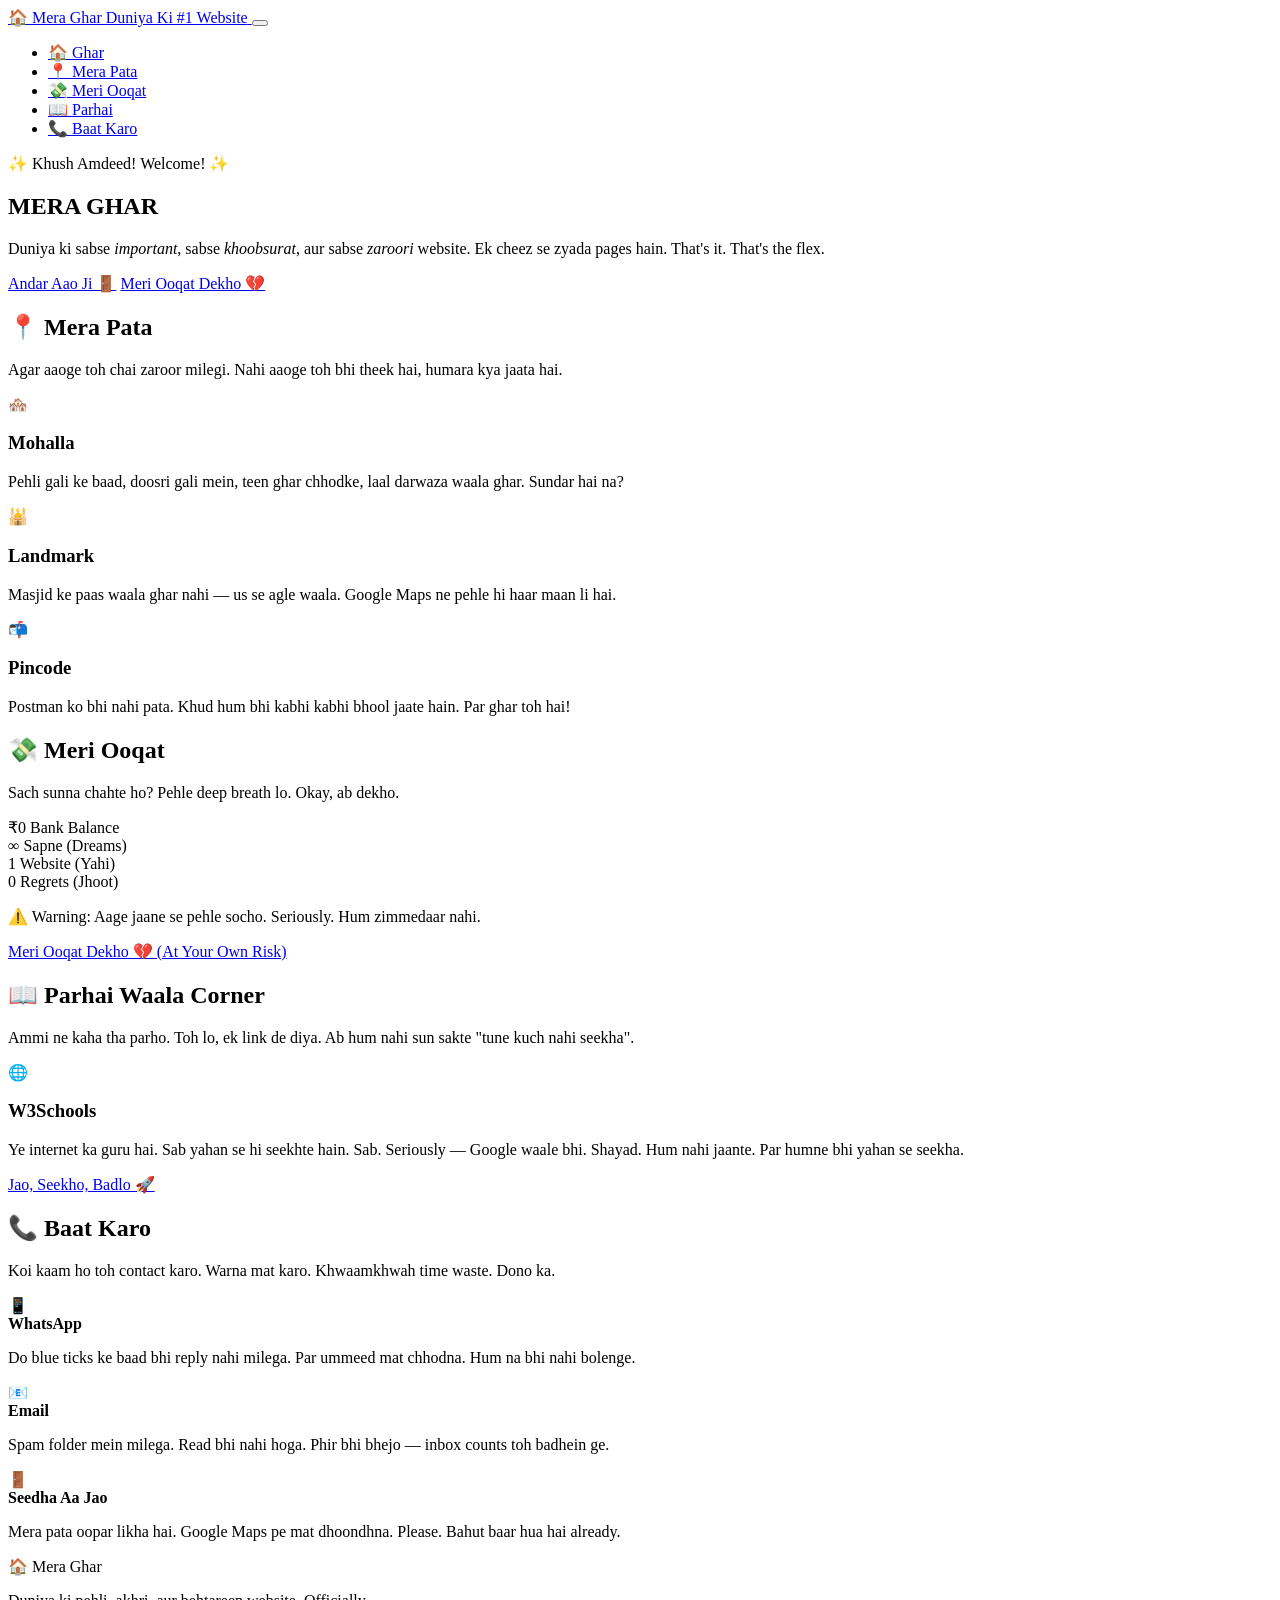
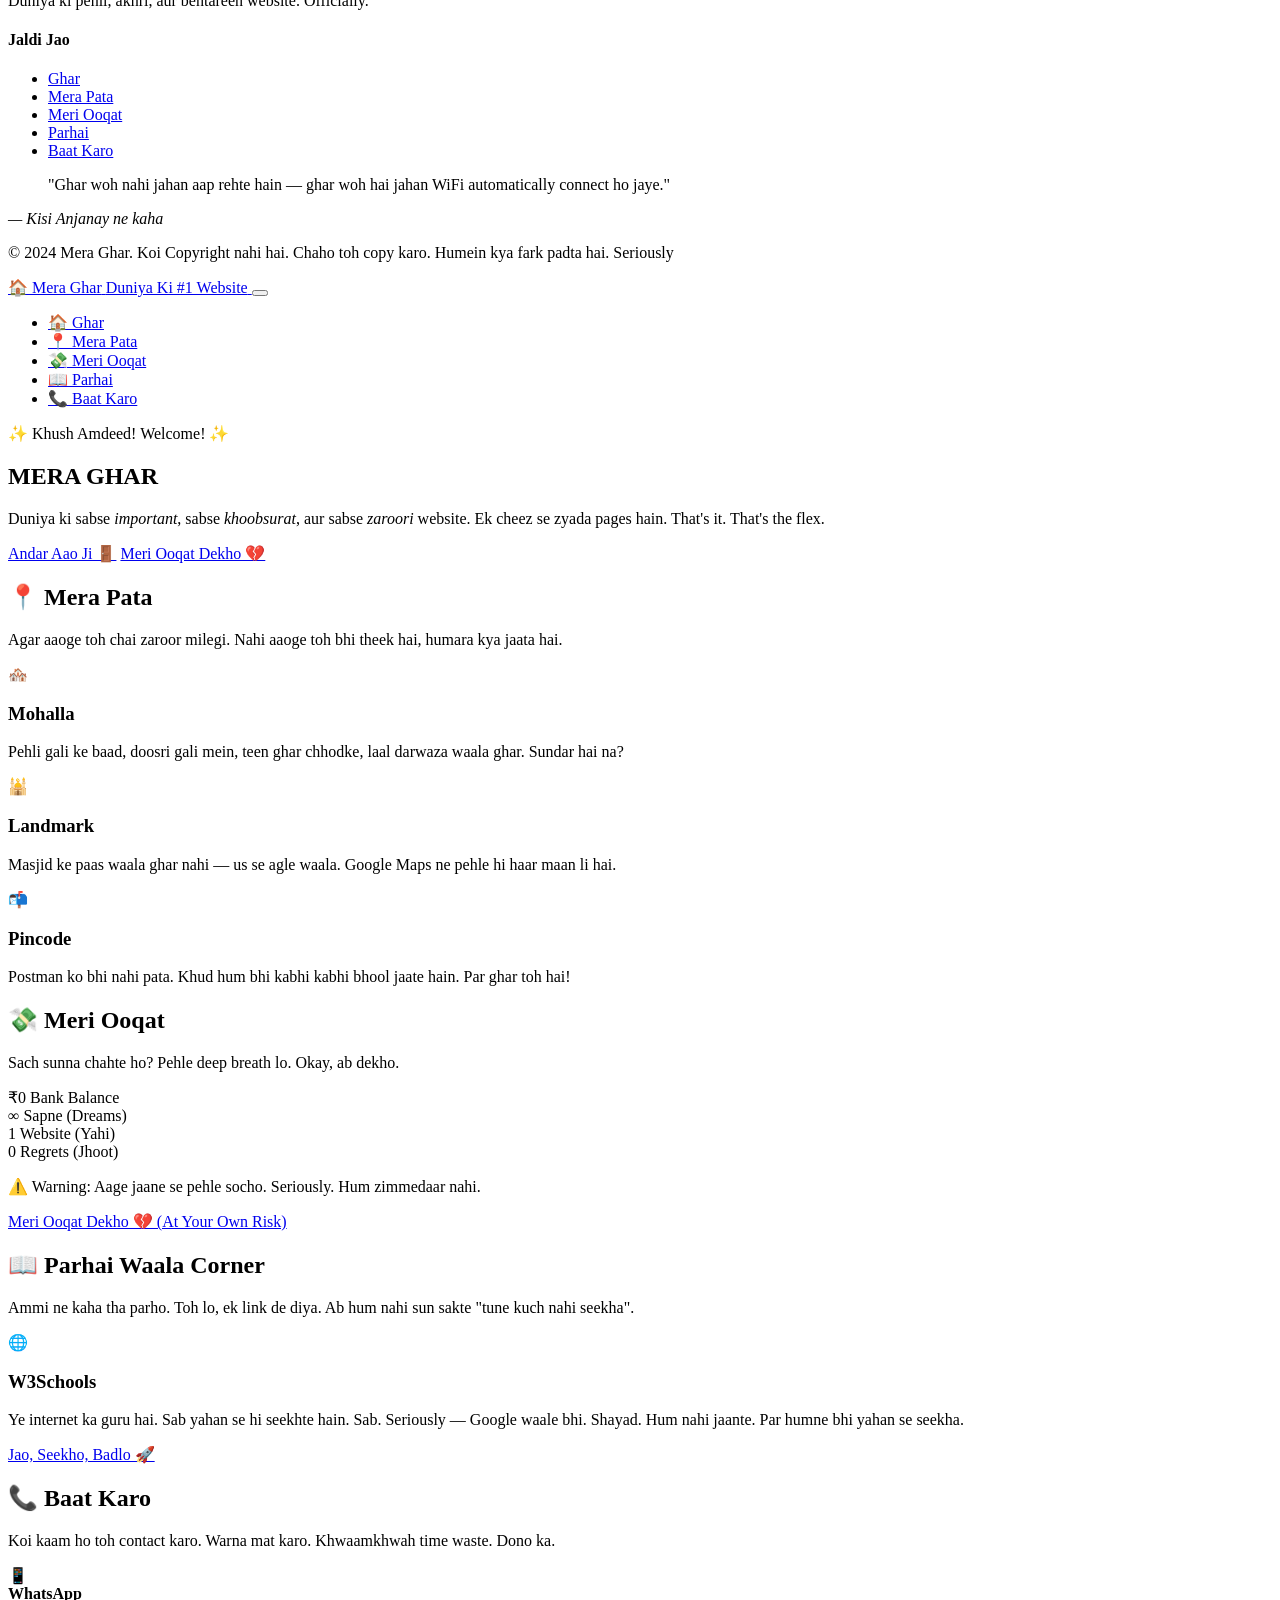
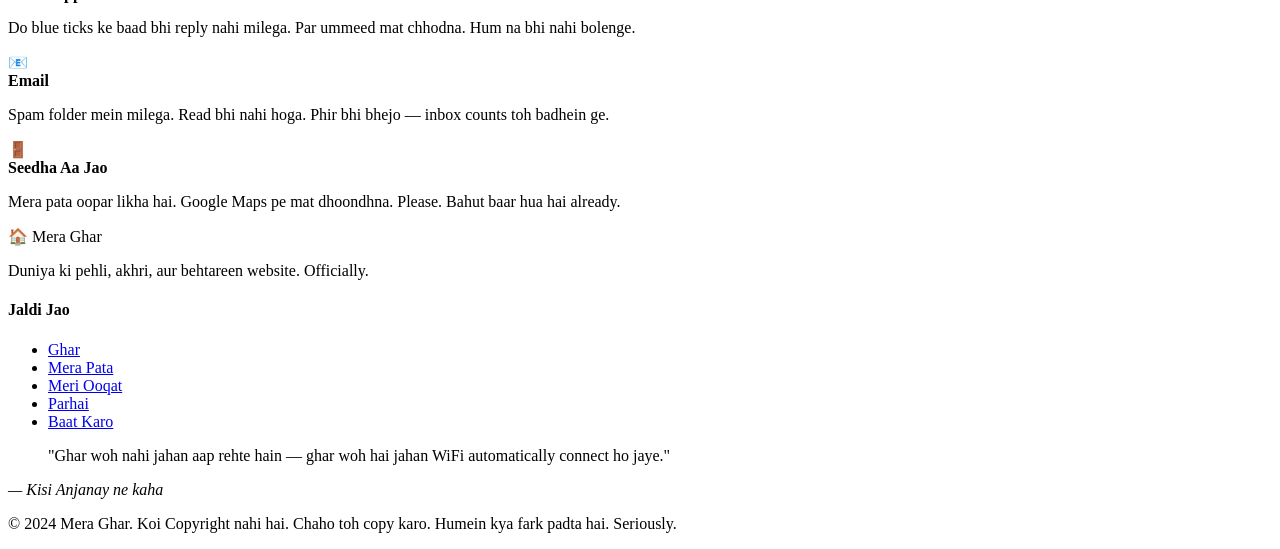
==== index.html @ f9c7893e "all files again" ====
<!DOCTYPE html>
<html lang="en">
<head>
    <meta charset="UTF-8">
    <meta name="viewport" content="width=device-width, initial-scale=1.0">
    <meta name="description" content="Duniya ki sabse important, sabse khoobsurat, aur sabse zaroori website. Bilkul FREE mein.">
    <title>Mera Ghar — Duniya Ki #1 Website</title>

    <link rel="preconnect" href="https://fonts.googleapis.com">
    <link rel="preconnect" href="https://fonts.gstatic.com" crossorigin>
    <link href="https://fonts.googleapis.com/css2?family=Playfair+Display:wght@400;700;900&family=Poppins:wght@300;400;600;700&display=swap" rel="stylesheet">

    <link rel="stylesheet" href="css/variables.css">
    <link rel="stylesheet" href="css/base.css">
    <link rel="stylesheet" href="css/header.css">
    <link rel="stylesheet" href="css/hero.css">
    <link rel="stylesheet" href="css/sections.css">
    <link rel="stylesheet" href="css/animations.css">
</head>
<body>

    <!-- ===== SITE HEADER ===== -->
    <header class="site-header" id="site-header">
        <div class="header-stripe"></div>

        <nav class="navbar" role="navigation" aria-label="Main navigation">
            <a href="#home" class="nav-brand" aria-label="Mera Ghar — Home">
                <span class="brand-text">🏠 Mera Ghar</span>
                <span class="brand-tagline">Duniya Ki #1 Website</span>
            </a>

            <button class="nav-toggle" id="nav-toggle" aria-controls="nav-menu" aria-expanded="false" aria-label="Toggle navigation">
                <span></span>
                <span></span>
                <span></span>
            </button>

            <ul class="nav-menu" id="nav-menu" role="list">
                <li class="nav-item active"><a href="#home"    class="nav-link">🏠 Ghar</a></li>
                <li class="nav-item">         <a href="#pata"   class="nav-link">📍 Mera Pata</a></li>
                <li class="nav-item">         <a href="#ooqat"  class="nav-link">💸 Meri Ooqat</a></li>
                <li class="nav-item">         <a href="#taleem" class="nav-link">📖 Parhai</a></li>
                <li class="nav-item">         <a href="#rabta"  class="nav-link">📞 Baat Karo</a></li>
            </ul>
        </nav>

        <div class="header-stripe header-stripe--bottom"></div>
    </header>

    <!-- ===== MAIN CONTENT ===== -->
    <main>

        <!-- Hero -->
        <section class="hero" id="home" aria-label="Welcome section">
            <div class="hero-bg-shapes" aria-hidden="true">
                <div class="shape shape-1"></div>
                <div class="shape shape-2"></div>
                <div class="shape shape-3"></div>
            </div>

            <div class="hero-content">
                <p class="hero-eyebrow">✨ Khush Amdeed! Welcome! ✨</p>

                <h1 class="hero-title">
                    <span class="title-word">MERA</span>
                    <span class="title-word title-word--accent">GHAR</span>
                </h1>

                <p class="hero-subtitle">
                    Duniya ki sabse <em>important</em>, sabse <em>khoobsurat</em>, aur sabse
                    <em>zaroori</em> website. Ek cheez se zyada pages hain. That's it. That's the flex.
                </p>

                <div class="hero-cta">
                    <a href="#pata" class="btn btn-primary">Andar Aao Ji 🚪</a>
                    <a href="#ooqat" class="btn btn-ghost">Meri Ooqat Dekho 💔</a>
                </div>
            </div>
        </section>

        <!-- Mera Pata -->
        <section class="section" id="pata">
            <div class="container">
                <header class="section-header">
                    <h2 class="section-title">📍 Mera Pata</h2>
                    <p class="section-subtitle">
                        Agar aaoge toh chai zaroor milegi. Nahi aaoge toh bhi theek hai, humara kya jaata hai.
                    </p>
                </header>

                <div class="cards-grid">
                    <article class="card">
                        <div class="card-icon" aria-hidden="true">🏘️</div>
                        <h3>Mohalla</h3>
                        <p>Pehli gali ke baad, doosri gali mein, teen ghar chhodke, laal darwaza waala ghar. Sundar hai na?</p>
                    </article>

                    <article class="card">
                        <div class="card-icon" aria-hidden="true">🕌</div>
                        <h3>Landmark</h3>
                        <p>Masjid ke paas waala ghar nahi — us se agle waala. Google Maps ne pehle hi haar maan li hai.</p>
                    </article>

                    <article class="card">
                        <div class="card-icon" aria-hidden="true">📬</div>
                        <h3>Pincode</h3>
                        <p>Postman ko bhi nahi pata. Khud hum bhi kabhi kabhi bhool jaate hain. Par ghar toh hai!</p>
                    </article>
                </div>
            </div>
        </section>

        <!-- Meri Ooqat -->
        <section class="section section--dark" id="ooqat">
            <div class="container">
                <header class="section-header">
                    <h2 class="section-title">💸 Meri Ooqat</h2>
                    <p class="section-subtitle">
                        Sach sunna chahte ho? Pehle deep breath lo. Okay, ab dekho.
                    </p>
                </header>

                <div class="ooqat-stats">
                    <div class="stat-item">
                        <span class="stat-number" aria-label="Zero rupees">₹0</span>
                        <span class="stat-label">Bank Balance</span>
                    </div>
                    <div class="stat-item">
                        <span class="stat-number" aria-label="Infinite">∞</span>
                        <span class="stat-label">Sapne (Dreams)</span>
                    </div>
                    <div class="stat-item">
                        <span class="stat-number">1</span>
                        <span class="stat-label">Website (Yahi)</span>
                    </div>
                    <div class="stat-item">
                        <span class="stat-number">0</span>
                        <span class="stat-label">Regrets (Jhoot)</span>
                    </div>
                </div>

                <div class="ooqat-cta">
                    <p class="ooqat-warning">
                        ⚠️ Warning: Aage jaane se pehle socho. Seriously. Hum zimmedaar nahi.
                    </p>
                    <a
                        href="https://www.youtube.com/watch?v=dQw4w9WgXcQ"
                        class="btn btn-danger"
                        target="_blank"
                        rel="noopener noreferrer"
                    >
                        Meri Ooqat Dekho 💔 (At Your Own Risk)
                    </a>
                </div>
            </div>
        </section>

        <!-- Parhai -->
        <section class="section" id="taleem">
            <div class="container">
                <header class="section-header">
                    <h2 class="section-title">📖 Parhai Waala Corner</h2>
                    <p class="section-subtitle">
                        Ammi ne kaha tha parho. Toh lo, ek link de diya. Ab hum nahi sun sakte "tune kuch nahi seekha".
                    </p>
                </header>

                <div class="resource-card">
                    <div class="resource-icon" aria-hidden="true">🌐</div>
                    <div class="resource-info">
                        <h3>W3Schools</h3>
                        <p>
                            Ye internet ka guru hai. Sab yahan se hi seekhte hain. Sab. Seriously — Google waale bhi.
                            Shayad. Hum nahi jaante. Par humne bhi yahan se seekha.
                        </p>
                        <a
                            href="https://www.w3schools.com"
                            class="btn btn-outline"
                            target="_blank"
                            rel="noopener noreferrer"
                        >
                            Jao, Seekho, Badlo 🚀
                        </a>
                    </div>
                </div>
            </div>
        </section>

        <!-- Baat Karo -->
        <section class="section section--dark" id="rabta">
            <div class="container">
                <header class="section-header">
                    <h2 class="section-title">📞 Baat Karo</h2>
                    <p class="section-subtitle">
                        Koi kaam ho toh contact karo. Warna mat karo. Khwaamkhwah time waste. Dono ka.
                    </p>
                </header>

                <div class="contact-list">
                    <div class="contact-item">
                        <span class="contact-icon" aria-hidden="true">📱</span>
                        <div class="contact-body">
                            <strong>WhatsApp</strong>
                            <p>Do blue ticks ke baad bhi reply nahi milega. Par ummeed mat chhodna. Hum na bhi nahi bolenge.</p>
                        </div>
                    </div>

                    <div class="contact-item">
                        <span class="contact-icon" aria-hidden="true">📧</span>
                        <div class="contact-body">
                            <strong>Email</strong>
                            <p>Spam folder mein milega. Read bhi nahi hoga. Phir bhi bhejo — inbox counts toh badhein ge.</p>
                        </div>
                    </div>

                    <div class="contact-item">
                        <span class="contact-icon" aria-hidden="true">🚪</span>
                        <div class="contact-body">
                            <strong>Seedha Aa Jao</strong>
                            <p>Mera pata oopar likha hai. Google Maps pe mat dhoondhna. Please. Bahut baar hua hai already.</p>
                        </div>
                    </div>
                </div>
            </div>
        </section>

    </main>

    <!-- ===== FOOTER ===== -->
    <footer class="site-footer" role="contentinfo">
        <div class="footer-stripe"></div>

        <div class="container">
            <div class="footer-grid">
                <div class="footer-brand">
                    <span class="footer-logo">🏠 Mera Ghar</span>
                    <p>Duniya ki pehli, akhri, aur behtareen website. Officially.</p>
                </div>

                <nav class="footer-nav" aria-label="Footer navigation">
                    <h4 class="footer-nav__heading">Jaldi Jao</h4>
                    <ul>
                        <li><a href="#home">Ghar</a></li>
                        <li><a href="#pata">Mera Pata</a></li>
                        <li><a href="#ooqat">Meri Ooqat</a></li>
                        <li><a href="#taleem">Parhai</a></li>
                        <li><a href="#rabta">Baat Karo</a></li>
                    </ul>
                </nav>

                <div class="footer-quote">
                    <blockquote>
                        "Ghar woh nahi jahan aap rehte hain — ghar woh hai jahan WiFi automatically connect ho jaye."
                    </blockquote>
                    <cite>— Kisi Anjanay ne kaha</cite>
                </div>
            </div>

            <div class="footer-bottom">
                <p>© 2024 Mera Ghar. Koi Copyright nahi hai. Chaho toh copy karo. Humein kya fark padta hai. Seriously</p>
            </div>
        </div>
    </footer>

    <script src="js/nav.js"></script>
    <script src="js/main.js"></script>
</body>
</html>

<!DOCTYPE html>
<html lang="en">
<head>
    <meta charset="UTF-8">
    <meta name="viewport" content="width=device-width, initial-scale=1.0">
    <meta name="description" content="Duniya ki sabse important, sabse khoobsurat, aur sabse zaroori website. Bilkul FREE mein.">
    <title>Mera Ghar — Duniya Ki #1 Website</title>

    <link rel="preconnect" href="https://fonts.googleapis.com">
    <link rel="preconnect" href="https://fonts.gstatic.com" crossorigin>
    <link href="https://fonts.googleapis.com/css2?family=Playfair+Display:wght@400;700;900&family=Poppins:wght@300;400;600;700&display=swap" rel="stylesheet">

    <link rel="stylesheet" href="css/variables.css">
    <link rel="stylesheet" href="css/base.css">
    <link rel="stylesheet" href="css/header.css">
    <link rel="stylesheet" href="css/hero.css">
    <link rel="stylesheet" href="css/sections.css">
    <link rel="stylesheet" href="css/animations.css">
</head>
<body>

    <!-- ===== SITE HEADER ===== -->
    <header class="site-header" id="site-header">
        <div class="header-stripe"></div>

        <nav class="navbar" role="navigation" aria-label="Main navigation">
            <a href="#home" class="nav-brand" aria-label="Mera Ghar — Home">
                <span class="brand-text">🏠 Mera Ghar</span>
                <span class="brand-tagline">Duniya Ki #1 Website</span>
            </a>

            <button class="nav-toggle" id="nav-toggle" aria-controls="nav-menu" aria-expanded="false" aria-label="Toggle navigation">
                <span></span>
                <span></span>
                <span></span>
            </button>

            <ul class="nav-menu" id="nav-menu" role="list">
                <li class="nav-item active"><a href="#home"    class="nav-link">🏠 Ghar</a></li>
                <li class="nav-item">         <a href="#pata"   class="nav-link">📍 Mera Pata</a></li>
                <li class="nav-item">         <a href="#ooqat"  class="nav-link">💸 Meri Ooqat</a></li>
                <li class="nav-item">         <a href="#taleem" class="nav-link">📖 Parhai</a></li>
                <li class="nav-item">         <a href="#rabta"  class="nav-link">📞 Baat Karo</a></li>
            </ul>
        </nav>

        <div class="header-stripe header-stripe--bottom"></div>
    </header>

    <!-- ===== MAIN CONTENT ===== -->
    <main>

        <!-- Hero -->
        <section class="hero" id="home" aria-label="Welcome section">
            <div class="hero-bg-shapes" aria-hidden="true">
                <div class="shape shape-1"></div>
                <div class="shape shape-2"></div>
                <div class="shape shape-3"></div>
            </div>

            <div class="hero-content">
                <p class="hero-eyebrow">✨ Khush Amdeed! Welcome! ✨</p>

                <h1 class="hero-title">
                    <span class="title-word">MERA</span>
                    <span class="title-word title-word--accent">GHAR</span>
                </h1>

                <p class="hero-subtitle">
                    Duniya ki sabse <em>important</em>, sabse <em>khoobsurat</em>, aur sabse
                    <em>zaroori</em> website. Ek cheez se zyada pages hain. That's it. That's the flex.
                </p>

                <div class="hero-cta">
                    <a href="#pata" class="btn btn-primary">Andar Aao Ji 🚪</a>
                    <a href="#ooqat" class="btn btn-ghost">Meri Ooqat Dekho 💔</a>
                </div>
            </div>
        </section>

        <!-- Mera Pata -->
        <section class="section" id="pata">
            <div class="container">
                <header class="section-header">
                    <h2 class="section-title">📍 Mera Pata</h2>
                    <p class="section-subtitle">
                        Agar aaoge toh chai zaroor milegi. Nahi aaoge toh bhi theek hai, humara kya jaata hai.
                    </p>
                </header>

                <div class="cards-grid">
                    <article class="card">
                        <div class="card-icon" aria-hidden="true">🏘️</div>
                        <h3>Mohalla</h3>
                        <p>Pehli gali ke baad, doosri gali mein, teen ghar chhodke, laal darwaza waala ghar. Sundar hai na?</p>
                    </article>

                    <article class="card">
                        <div class="card-icon" aria-hidden="true">🕌</div>
                        <h3>Landmark</h3>
                        <p>Masjid ke paas waala ghar nahi — us se agle waala. Google Maps ne pehle hi haar maan li hai.</p>
                    </article>

                    <article class="card">
                        <div class="card-icon" aria-hidden="true">📬</div>
                        <h3>Pincode</h3>
                        <p>Postman ko bhi nahi pata. Khud hum bhi kabhi kabhi bhool jaate hain. Par ghar toh hai!</p>
                    </article>
                </div>
            </div>
        </section>

        <!-- Meri Ooqat -->
        <section class="section section--dark" id="ooqat">
            <div class="container">
                <header class="section-header">
                    <h2 class="section-title">💸 Meri Ooqat</h2>
                    <p class="section-subtitle">
                        Sach sunna chahte ho? Pehle deep breath lo. Okay, ab dekho.
                    </p>
                </header>

                <div class="ooqat-stats">
                    <div class="stat-item">
                        <span class="stat-number" aria-label="Zero rupees">₹0</span>
                        <span class="stat-label">Bank Balance</span>
                    </div>
                    <div class="stat-item">
                        <span class="stat-number" aria-label="Infinite">∞</span>
                        <span class="stat-label">Sapne (Dreams)</span>
                    </div>
                    <div class="stat-item">
                        <span class="stat-number">1</span>
                        <span class="stat-label">Website (Yahi)</span>
                    </div>
                    <div class="stat-item">
                        <span class="stat-number">0</span>
                        <span class="stat-label">Regrets (Jhoot)</span>
                    </div>
                </div>

                <div class="ooqat-cta">
                    <p class="ooqat-warning">
                        ⚠️ Warning: Aage jaane se pehle socho. Seriously. Hum zimmedaar nahi.
                    </p>
                    <a
                        href="https://www.youtube.com/watch?v=dQw4w9WgXcQ"
                        class="btn btn-danger"
                        target="_blank"
                        rel="noopener noreferrer"
                    >
                        Meri Ooqat Dekho 💔 (At Your Own Risk)
                    </a>
                </div>
            </div>
        </section>

        <!-- Parhai -->
        <section class="section" id="taleem">
            <div class="container">
                <header class="section-header">
                    <h2 class="section-title">📖 Parhai Waala Corner</h2>
                    <p class="section-subtitle">
                        Ammi ne kaha tha parho. Toh lo, ek link de diya. Ab hum nahi sun sakte "tune kuch nahi seekha".
                    </p>
                </header>

                <div class="resource-card">
                    <div class="resource-icon" aria-hidden="true">🌐</div>
                    <div class="resource-info">
                        <h3>W3Schools</h3>
                        <p>
                            Ye internet ka guru hai. Sab yahan se hi seekhte hain. Sab. Seriously — Google waale bhi.
                            Shayad. Hum nahi jaante. Par humne bhi yahan se seekha.
                        </p>
                        <a
                            href="https://www.w3schools.com"
                            class="btn btn-outline"
                            target="_blank"
                            rel="noopener noreferrer"
                        >
                            Jao, Seekho, Badlo 🚀
                        </a>
                    </div>
                </div>
            </div>
        </section>

        <!-- Baat Karo -->
        <section class="section section--dark" id="rabta">
            <div class="container">
                <header class="section-header">
                    <h2 class="section-title">📞 Baat Karo</h2>
                    <p class="section-subtitle">
                        Koi kaam ho toh contact karo. Warna mat karo. Khwaamkhwah time waste. Dono ka.
                    </p>
                </header>

                <div class="contact-list">
                    <div class="contact-item">
                        <span class="contact-icon" aria-hidden="true">📱</span>
                        <div class="contact-body">
                            <strong>WhatsApp</strong>
                            <p>Do blue ticks ke baad bhi reply nahi milega. Par ummeed mat chhodna. Hum na bhi nahi bolenge.</p>
                        </div>
                    </div>

                    <div class="contact-item">
                        <span class="contact-icon" aria-hidden="true">📧</span>
                        <div class="contact-body">
                            <strong>Email</strong>
                            <p>Spam folder mein milega. Read bhi nahi hoga. Phir bhi bhejo — inbox counts toh badhein ge.</p>
                        </div>
                    </div>

                    <div class="contact-item">
                        <span class="contact-icon" aria-hidden="true">🚪</span>
                        <div class="contact-body">
                            <strong>Seedha Aa Jao</strong>
                            <p>Mera pata oopar likha hai. Google Maps pe mat dhoondhna. Please. Bahut baar hua hai already.</p>
                        </div>
                    </div>
                </div>
            </div>
        </section>

    </main>

    <!-- ===== FOOTER ===== -->
    <footer class="site-footer" role="contentinfo">
        <div class="footer-stripe"></div>

        <div class="container">
            <div class="footer-grid">
                <div class="footer-brand">
                    <span class="footer-logo">🏠 Mera Ghar</span>
                    <p>Duniya ki pehli, akhri, aur behtareen website. Officially.</p>
                </div>

                <nav class="footer-nav" aria-label="Footer navigation">
                    <h4 class="footer-nav__heading">Jaldi Jao</h4>
                    <ul>
                        <li><a href="#home">Ghar</a></li>
                        <li><a href="#pata">Mera Pata</a></li>
                        <li><a href="#ooqat">Meri Ooqat</a></li>
                        <li><a href="#taleem">Parhai</a></li>
                        <li><a href="#rabta">Baat Karo</a></li>
                    </ul>
                </nav>

                <div class="footer-quote">
                    <blockquote>
                        "Ghar woh nahi jahan aap rehte hain — ghar woh hai jahan WiFi automatically connect ho jaye."
                    </blockquote>
                    <cite>— Kisi Anjanay ne kaha</cite>
                </div>
            </div>

            <div class="footer-bottom">
                <p>© 2024 Mera Ghar. Koi Copyright nahi hai. Chaho toh copy karo. Humein kya fark padta hai. Seriously.</p>
            </div>
        </div>
    </footer>

    <script src="js/nav.js"></script>
    <script src="js/main.js"></script>
</body>
</html>
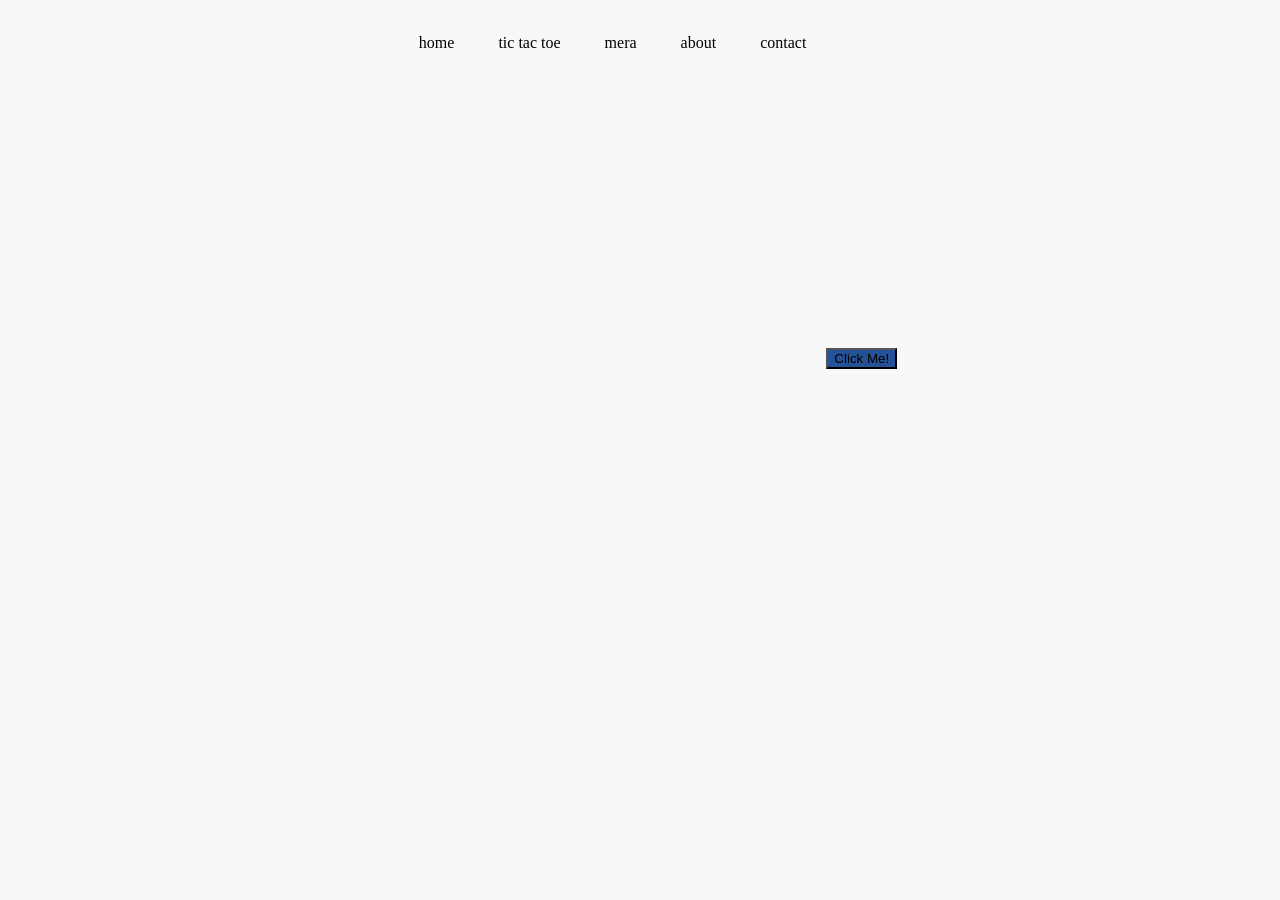
==== commit 66b3fd2d: "fixed the homepage" ====
--- a/index.html
+++ b/index.html
@@ -1,537 +1,21 @@
-<!DOCTYPE html>
-<html lang="en">
-<head>
-    <meta charset="UTF-8">
-    <meta name="viewport" content="width=device-width, initial-scale=1.0">
-    <meta name="description" content="Duniya ki sabse important, sabse khoobsurat, aur sabse zaroori website. Bilkul FREE mein.">
-    <title>Mera Ghar — Duniya Ki #1 Website</title>
-
-    <link rel="preconnect" href="https://fonts.googleapis.com">
-    <link rel="preconnect" href="https://fonts.gstatic.com" crossorigin>
-    <link href="https://fonts.googleapis.com/css2?family=Playfair+Display:wght@400;700;900&family=Poppins:wght@300;400;600;700&display=swap" rel="stylesheet">
-
-    <link rel="stylesheet" href="css/variables.css">
-    <link rel="stylesheet" href="css/base.css">
-    <link rel="stylesheet" href="css/header.css">
-    <link rel="stylesheet" href="css/hero.css">
-    <link rel="stylesheet" href="css/sections.css">
-    <link rel="stylesheet" href="css/animations.css">
-</head>
-<body>
-
-    <!-- ===== SITE HEADER ===== -->
-    <header class="site-header" id="site-header">
-        <div class="header-stripe"></div>
-
-        <nav class="navbar" role="navigation" aria-label="Main navigation">
-            <a href="#home" class="nav-brand" aria-label="Mera Ghar — Home">
-                <span class="brand-text">🏠 Mera Ghar</span>
-                <span class="brand-tagline">Duniya Ki #1 Website</span>
-            </a>
-
-            <button class="nav-toggle" id="nav-toggle" aria-controls="nav-menu" aria-expanded="false" aria-label="Toggle navigation">
-                <span></span>
-                <span></span>
-                <span></span>
-            </button>
-
-            <ul class="nav-menu" id="nav-menu" role="list">
-                <li class="nav-item active"><a href="#home"    class="nav-link">🏠 Ghar</a></li>
-                <li class="nav-item">         <a href="#pata"   class="nav-link">📍 Mera Pata</a></li>
-                <li class="nav-item">         <a href="#ooqat"  class="nav-link">💸 Meri Ooqat</a></li>
-                <li class="nav-item">         <a href="#taleem" class="nav-link">📖 Parhai</a></li>
-                <li class="nav-item">         <a href="#rabta"  class="nav-link">📞 Baat Karo</a></li>
-            </ul>
-        </nav>
-
-        <div class="header-stripe header-stripe--bottom"></div>
+<!doctype html>
+<html>
+  <head>
+    <title>Page Title</title>
+    <link rel="stylesheet" href="homepage.css" />
+  </head>
+  <body>
+    <header>
+        <ul>
+            <li>home</li>
+            <li>tic tac toe</li>
+            <li>mera</li>
+            <li>about</li>
+            <li>contact</li>
+        </ul>
     </header>
-
-    <!-- ===== MAIN CONTENT ===== -->
-    <main>
-
-        <!-- Hero -->
-        <section class="hero" id="home" aria-label="Welcome section">
-            <div class="hero-bg-shapes" aria-hidden="true">
-                <div class="shape shape-1"></div>
-                <div class="shape shape-2"></div>
-                <div class="shape shape-3"></div>
-            </div>
-
-            <div class="hero-content">
-                <p class="hero-eyebrow">✨ Khush Amdeed! Welcome! ✨</p>
-
-                <h1 class="hero-title">
-                    <span class="title-word">MERA</span>
-                    <span class="title-word title-word--accent">GHAR</span>
-                </h1>
-
-                <p class="hero-subtitle">
-                    Duniya ki sabse <em>important</em>, sabse <em>khoobsurat</em>, aur sabse
-                    <em>zaroori</em> website. Ek cheez se zyada pages hain. That's it. That's the flex.
-                </p>
-
-                <div class="hero-cta">
-                    <a href="#pata" class="btn btn-primary">Andar Aao Ji 🚪</a>
-                    <a href="#ooqat" class="btn btn-ghost">Meri Ooqat Dekho 💔</a>
-                </div>
-            </div>
-        </section>
-
-        <!-- Mera Pata -->
-        <section class="section" id="pata">
-            <div class="container">
-                <header class="section-header">
-                    <h2 class="section-title">📍 Mera Pata</h2>
-                    <p class="section-subtitle">
-                        Agar aaoge toh chai zaroor milegi. Nahi aaoge toh bhi theek hai, humara kya jaata hai.
-                    </p>
-                </header>
-
-                <div class="cards-grid">
-                    <article class="card">
-                        <div class="card-icon" aria-hidden="true">🏘️</div>
-                        <h3>Mohalla</h3>
-                        <p>Pehli gali ke baad, doosri gali mein, teen ghar chhodke, laal darwaza waala ghar. Sundar hai na?</p>
-                    </article>
-
-                    <article class="card">
-                        <div class="card-icon" aria-hidden="true">🕌</div>
-                        <h3>Landmark</h3>
-                        <p>Masjid ke paas waala ghar nahi — us se agle waala. Google Maps ne pehle hi haar maan li hai.</p>
-                    </article>
-
-                    <article class="card">
-                        <div class="card-icon" aria-hidden="true">📬</div>
-                        <h3>Pincode</h3>
-                        <p>Postman ko bhi nahi pata. Khud hum bhi kabhi kabhi bhool jaate hain. Par ghar toh hai!</p>
-                    </article>
-                </div>
-            </div>
-        </section>
-
-        <!-- Meri Ooqat -->
-        <section class="section section--dark" id="ooqat">
-            <div class="container">
-                <header class="section-header">
-                    <h2 class="section-title">💸 Meri Ooqat</h2>
-                    <p class="section-subtitle">
-                        Sach sunna chahte ho? Pehle deep breath lo. Okay, ab dekho.
-                    </p>
-                </header>
-
-                <div class="ooqat-stats">
-                    <div class="stat-item">
-                        <span class="stat-number" aria-label="Zero rupees">₹0</span>
-                        <span class="stat-label">Bank Balance</span>
-                    </div>
-                    <div class="stat-item">
-                        <span class="stat-number" aria-label="Infinite">∞</span>
-                        <span class="stat-label">Sapne (Dreams)</span>
-                    </div>
-                    <div class="stat-item">
-                        <span class="stat-number">1</span>
-                        <span class="stat-label">Website (Yahi)</span>
-                    </div>
-                    <div class="stat-item">
-                        <span class="stat-number">0</span>
-                        <span class="stat-label">Regrets (Jhoot)</span>
-                    </div>
-                </div>
-
-                <div class="ooqat-cta">
-                    <p class="ooqat-warning">
-                        ⚠️ Warning: Aage jaane se pehle socho. Seriously. Hum zimmedaar nahi.
-                    </p>
-                    <a
-                        href="https://www.youtube.com/watch?v=dQw4w9WgXcQ"
-                        class="btn btn-danger"
-                        target="_blank"
-                        rel="noopener noreferrer"
-                    >
-                        Meri Ooqat Dekho 💔 (At Your Own Risk)
-                    </a>
-                </div>
-            </div>
-        </section>
-
-        <!-- Parhai -->
-        <section class="section" id="taleem">
-            <div class="container">
-                <header class="section-header">
-                    <h2 class="section-title">📖 Parhai Waala Corner</h2>
-                    <p class="section-subtitle">
-                        Ammi ne kaha tha parho. Toh lo, ek link de diya. Ab hum nahi sun sakte "tune kuch nahi seekha".
-                    </p>
-                </header>
-
-                <div class="resource-card">
-                    <div class="resource-icon" aria-hidden="true">🌐</div>
-                    <div class="resource-info">
-                        <h3>W3Schools</h3>
-                        <p>
-                            Ye internet ka guru hai. Sab yahan se hi seekhte hain. Sab. Seriously — Google waale bhi.
-                            Shayad. Hum nahi jaante. Par humne bhi yahan se seekha.
-                        </p>
-                        <a
-                            href="https://www.w3schools.com"
-                            class="btn btn-outline"
-                            target="_blank"
-                            rel="noopener noreferrer"
-                        >
-                            Jao, Seekho, Badlo 🚀
-                        </a>
-                    </div>
-                </div>
-            </div>
-        </section>
-
-        <!-- Baat Karo -->
-        <section class="section section--dark" id="rabta">
-            <div class="container">
-                <header class="section-header">
-                    <h2 class="section-title">📞 Baat Karo</h2>
-                    <p class="section-subtitle">
-                        Koi kaam ho toh contact karo. Warna mat karo. Khwaamkhwah time waste. Dono ka.
-                    </p>
-                </header>
-
-                <div class="contact-list">
-                    <div class="contact-item">
-                        <span class="contact-icon" aria-hidden="true">📱</span>
-                        <div class="contact-body">
-                            <strong>WhatsApp</strong>
-                            <p>Do blue ticks ke baad bhi reply nahi milega. Par ummeed mat chhodna. Hum na bhi nahi bolenge.</p>
-                        </div>
-                    </div>
-
-                    <div class="contact-item">
-                        <span class="contact-icon" aria-hidden="true">📧</span>
-                        <div class="contact-body">
-                            <strong>Email</strong>
-                            <p>Spam folder mein milega. Read bhi nahi hoga. Phir bhi bhejo — inbox counts toh badhein ge.</p>
-                        </div>
-                    </div>
-
-                    <div class="contact-item">
-                        <span class="contact-icon" aria-hidden="true">🚪</span>
-                        <div class="contact-body">
-                            <strong>Seedha Aa Jao</strong>
-                            <p>Mera pata oopar likha hai. Google Maps pe mat dhoondhna. Please. Bahut baar hua hai already.</p>
-                        </div>
-                    </div>
-                </div>
-            </div>
-        </section>
-
-    </main>
-
-    <!-- ===== FOOTER ===== -->
-    <footer class="site-footer" role="contentinfo">
-        <div class="footer-stripe"></div>
-
-        <div class="container">
-            <div class="footer-grid">
-                <div class="footer-brand">
-                    <span class="footer-logo">🏠 Mera Ghar</span>
-                    <p>Duniya ki pehli, akhri, aur behtareen website. Officially.</p>
-                </div>
-
-                <nav class="footer-nav" aria-label="Footer navigation">
-                    <h4 class="footer-nav__heading">Jaldi Jao</h4>
-                    <ul>
-                        <li><a href="#home">Ghar</a></li>
-                        <li><a href="#pata">Mera Pata</a></li>
-                        <li><a href="#ooqat">Meri Ooqat</a></li>
-                        <li><a href="#taleem">Parhai</a></li>
-                        <li><a href="#rabta">Baat Karo</a></li>
-                    </ul>
-                </nav>
-
-                <div class="footer-quote">
-                    <blockquote>
-                        "Ghar woh nahi jahan aap rehte hain — ghar woh hai jahan WiFi automatically connect ho jaye."
-                    </blockquote>
-                    <cite>— Kisi Anjanay ne kaha</cite>
-                </div>
-            </div>
-
-            <div class="footer-bottom">
-                <p>© 2024 Mera Ghar. Koi Copyright nahi hai. Chaho toh copy karo. Humein kya fark padta hai. Seriously</p>
-            </div>
-        </div>
-    </footer>
-
-    <script src="js/nav.js"></script>
-    <script src="js/main.js"></script>
-</body>
+    <div class="button-container">
+      <button type="button" onclick="alert('Hello world!')">Click Me!</button>
+    </div>
+  </body>
 </html>
-
-<!DOCTYPE html>
-<html lang="en">
-<head>
-    <meta charset="UTF-8">
-    <meta name="viewport" content="width=device-width, initial-scale=1.0">
-    <meta name="description" content="Duniya ki sabse important, sabse khoobsurat, aur sabse zaroori website. Bilkul FREE mein.">
-    <title>Mera Ghar — Duniya Ki #1 Website</title>
-
-    <link rel="preconnect" href="https://fonts.googleapis.com">
-    <link rel="preconnect" href="https://fonts.gstatic.com" crossorigin>
-    <link href="https://fonts.googleapis.com/css2?family=Playfair+Display:wght@400;700;900&family=Poppins:wght@300;400;600;700&display=swap" rel="stylesheet">
-
-    <link rel="stylesheet" href="css/variables.css">
-    <link rel="stylesheet" href="css/base.css">
-    <link rel="stylesheet" href="css/header.css">
-    <link rel="stylesheet" href="css/hero.css">
-    <link rel="stylesheet" href="css/sections.css">
-    <link rel="stylesheet" href="css/animations.css">
-</head>
-<body>
-
-    <!-- ===== SITE HEADER ===== -->
-    <header class="site-header" id="site-header">
-        <div class="header-stripe"></div>
-
-        <nav class="navbar" role="navigation" aria-label="Main navigation">
-            <a href="#home" class="nav-brand" aria-label="Mera Ghar — Home">
-                <span class="brand-text">🏠 Mera Ghar</span>
-                <span class="brand-tagline">Duniya Ki #1 Website</span>
-            </a>
-
-            <button class="nav-toggle" id="nav-toggle" aria-controls="nav-menu" aria-expanded="false" aria-label="Toggle navigation">
-                <span></span>
-                <span></span>
-                <span></span>
-            </button>
-
-            <ul class="nav-menu" id="nav-menu" role="list">
-                <li class="nav-item active"><a href="#home"    class="nav-link">🏠 Ghar</a></li>
-                <li class="nav-item">         <a href="#pata"   class="nav-link">📍 Mera Pata</a></li>
-                <li class="nav-item">         <a href="#ooqat"  class="nav-link">💸 Meri Ooqat</a></li>
-                <li class="nav-item">         <a href="#taleem" class="nav-link">📖 Parhai</a></li>
-                <li class="nav-item">         <a href="#rabta"  class="nav-link">📞 Baat Karo</a></li>
-            </ul>
-        </nav>
-
-        <div class="header-stripe header-stripe--bottom"></div>
-    </header>
-
-    <!-- ===== MAIN CONTENT ===== -->
-    <main>
-
-        <!-- Hero -->
-        <section class="hero" id="home" aria-label="Welcome section">
-            <div class="hero-bg-shapes" aria-hidden="true">
-                <div class="shape shape-1"></div>
-                <div class="shape shape-2"></div>
-                <div class="shape shape-3"></div>
-            </div>
-
-            <div class="hero-content">
-                <p class="hero-eyebrow">✨ Khush Amdeed! Welcome! ✨</p>
-
-                <h1 class="hero-title">
-                    <span class="title-word">MERA</span>
-                    <span class="title-word title-word--accent">GHAR</span>
-                </h1>
-
-                <p class="hero-subtitle">
-                    Duniya ki sabse <em>important</em>, sabse <em>khoobsurat</em>, aur sabse
-                    <em>zaroori</em> website. Ek cheez se zyada pages hain. That's it. That's the flex.
-                </p>
-
-                <div class="hero-cta">
-                    <a href="#pata" class="btn btn-primary">Andar Aao Ji 🚪</a>
-                    <a href="#ooqat" class="btn btn-ghost">Meri Ooqat Dekho 💔</a>
-                </div>
-            </div>
-        </section>
-
-        <!-- Mera Pata -->
-        <section class="section" id="pata">
-            <div class="container">
-                <header class="section-header">
-                    <h2 class="section-title">📍 Mera Pata</h2>
-                    <p class="section-subtitle">
-                        Agar aaoge toh chai zaroor milegi. Nahi aaoge toh bhi theek hai, humara kya jaata hai.
-                    </p>
-                </header>
-
-                <div class="cards-grid">
-                    <article class="card">
-                        <div class="card-icon" aria-hidden="true">🏘️</div>
-                        <h3>Mohalla</h3>
-                        <p>Pehli gali ke baad, doosri gali mein, teen ghar chhodke, laal darwaza waala ghar. Sundar hai na?</p>
-                    </article>
-
-                    <article class="card">
-                        <div class="card-icon" aria-hidden="true">🕌</div>
-                        <h3>Landmark</h3>
-                        <p>Masjid ke paas waala ghar nahi — us se agle waala. Google Maps ne pehle hi haar maan li hai.</p>
-                    </article>
-
-                    <article class="card">
-                        <div class="card-icon" aria-hidden="true">📬</div>
-                        <h3>Pincode</h3>
-                        <p>Postman ko bhi nahi pata. Khud hum bhi kabhi kabhi bhool jaate hain. Par ghar toh hai!</p>
-                    </article>
-                </div>
-            </div>
-        </section>
-
-        <!-- Meri Ooqat -->
-        <section class="section section--dark" id="ooqat">
-            <div class="container">
-                <header class="section-header">
-                    <h2 class="section-title">💸 Meri Ooqat</h2>
-                    <p class="section-subtitle">
-                        Sach sunna chahte ho? Pehle deep breath lo. Okay, ab dekho.
-                    </p>
-                </header>
-
-                <div class="ooqat-stats">
-                    <div class="stat-item">
-                        <span class="stat-number" aria-label="Zero rupees">₹0</span>
-                        <span class="stat-label">Bank Balance</span>
-                    </div>
-                    <div class="stat-item">
-                        <span class="stat-number" aria-label="Infinite">∞</span>
-                        <span class="stat-label">Sapne (Dreams)</span>
-                    </div>
-                    <div class="stat-item">
-                        <span class="stat-number">1</span>
-                        <span class="stat-label">Website (Yahi)</span>
-                    </div>
-                    <div class="stat-item">
-                        <span class="stat-number">0</span>
-                        <span class="stat-label">Regrets (Jhoot)</span>
-                    </div>
-                </div>
-
-                <div class="ooqat-cta">
-                    <p class="ooqat-warning">
-                        ⚠️ Warning: Aage jaane se pehle socho. Seriously. Hum zimmedaar nahi.
-                    </p>
-                    <a
-                        href="https://www.youtube.com/watch?v=dQw4w9WgXcQ"
-                        class="btn btn-danger"
-                        target="_blank"
-                        rel="noopener noreferrer"
-                    >
-                        Meri Ooqat Dekho 💔 (At Your Own Risk)
-                    </a>
-                </div>
-            </div>
-        </section>
-
-        <!-- Parhai -->
-        <section class="section" id="taleem">
-            <div class="container">
-                <header class="section-header">
-                    <h2 class="section-title">📖 Parhai Waala Corner</h2>
-                    <p class="section-subtitle">
-                        Ammi ne kaha tha parho. Toh lo, ek link de diya. Ab hum nahi sun sakte "tune kuch nahi seekha".
-                    </p>
-                </header>
-
-                <div class="resource-card">
-                    <div class="resource-icon" aria-hidden="true">🌐</div>
-                    <div class="resource-info">
-                        <h3>W3Schools</h3>
-                        <p>
-                            Ye internet ka guru hai. Sab yahan se hi seekhte hain. Sab. Seriously — Google waale bhi.
-                            Shayad. Hum nahi jaante. Par humne bhi yahan se seekha.
-                        </p>
-                        <a
-                            href="https://www.w3schools.com"
-                            class="btn btn-outline"
-                            target="_blank"
-                            rel="noopener noreferrer"
-                        >
-                            Jao, Seekho, Badlo 🚀
-                        </a>
-                    </div>
-                </div>
-            </div>
-        </section>
-
-        <!-- Baat Karo -->
-        <section class="section section--dark" id="rabta">
-            <div class="container">
-                <header class="section-header">
-                    <h2 class="section-title">📞 Baat Karo</h2>
-                    <p class="section-subtitle">
-                        Koi kaam ho toh contact karo. Warna mat karo. Khwaamkhwah time waste. Dono ka.
-                    </p>
-                </header>
-
-                <div class="contact-list">
-                    <div class="contact-item">
-                        <span class="contact-icon" aria-hidden="true">📱</span>
-                        <div class="contact-body">
-                            <strong>WhatsApp</strong>
-                            <p>Do blue ticks ke baad bhi reply nahi milega. Par ummeed mat chhodna. Hum na bhi nahi bolenge.</p>
-                        </div>
-                    </div>
-
-                    <div class="contact-item">
-                        <span class="contact-icon" aria-hidden="true">📧</span>
-                        <div class="contact-body">
-                            <strong>Email</strong>
-                            <p>Spam folder mein milega. Read bhi nahi hoga. Phir bhi bhejo — inbox counts toh badhein ge.</p>
-                        </div>
-                    </div>
-
-                    <div class="contact-item">
-                        <span class="contact-icon" aria-hidden="true">🚪</span>
-                        <div class="contact-body">
-                            <strong>Seedha Aa Jao</strong>
-                            <p>Mera pata oopar likha hai. Google Maps pe mat dhoondhna. Please. Bahut baar hua hai already.</p>
-                        </div>
-                    </div>
-                </div>
-            </div>
-        </section>
-
-    </main>
-
-    <!-- ===== FOOTER ===== -->
-    <footer class="site-footer" role="contentinfo">
-        <div class="footer-stripe"></div>
-
-        <div class="container">
-            <div class="footer-grid">
-                <div class="footer-brand">
-                    <span class="footer-logo">🏠 Mera Ghar</span>
-                    <p>Duniya ki pehli, akhri, aur behtareen website. Officially.</p>
-                </div>
-
-                <nav class="footer-nav" aria-label="Footer navigation">
-                    <h4 class="footer-nav__heading">Jaldi Jao</h4>
-                    <ul>
-                        <li><a href="#home">Ghar</a></li>
-                        <li><a href="#pata">Mera Pata</a></li>
-                        <li><a href="#ooqat">Meri Ooqat</a></li>
-                        <li><a href="#taleem">Parhai</a></li>
-                        <li><a href="#rabta">Baat Karo</a></li>
-                    </ul>
-                </nav>
-
-                <div class="footer-quote">
-                    <blockquote>
-                        "Ghar woh nahi jahan aap rehte hain — ghar woh hai jahan WiFi automatically connect ho jaye."
-                    </blockquote>
-                    <cite>— Kisi Anjanay ne kaha</cite>
-                </div>
-            </div>
-
-            <div class="footer-bottom">
-                <p>© 2024 Mera Ghar. Koi Copyright nahi hai. Chaho toh copy karo. Humein kya fark padta hai. Seriously.</p>
-            </div>
-        </div>
-    </footer>
-
-    <script src="js/nav.js"></script>
-    <script src="js/main.js"></script>
-</body>
-</html>
--- a/homepage.css
+++ b/homepage.css
@@ -0,0 +1,34 @@
+body {
+  background-color: rgb(248, 248, 248);
+  display: flex;
+  width: 100%;
+  height: 700px;
+  justify-content: center;
+}
+
+header {
+  display: block;
+}
+
+ul {
+  display: block;
+  list-style-type: none;
+  padding: 0;
+}
+li {
+  display: inline-block;
+  margin: 0 10px;
+  padding: 10px;
+}
+
+button {
+  display: block;
+  margin: 20px auto;
+  background-color: #255296;
+  max-height: 30px;
+}
+
+.button-container {
+  display: flex;
+  align-items: center;
+}
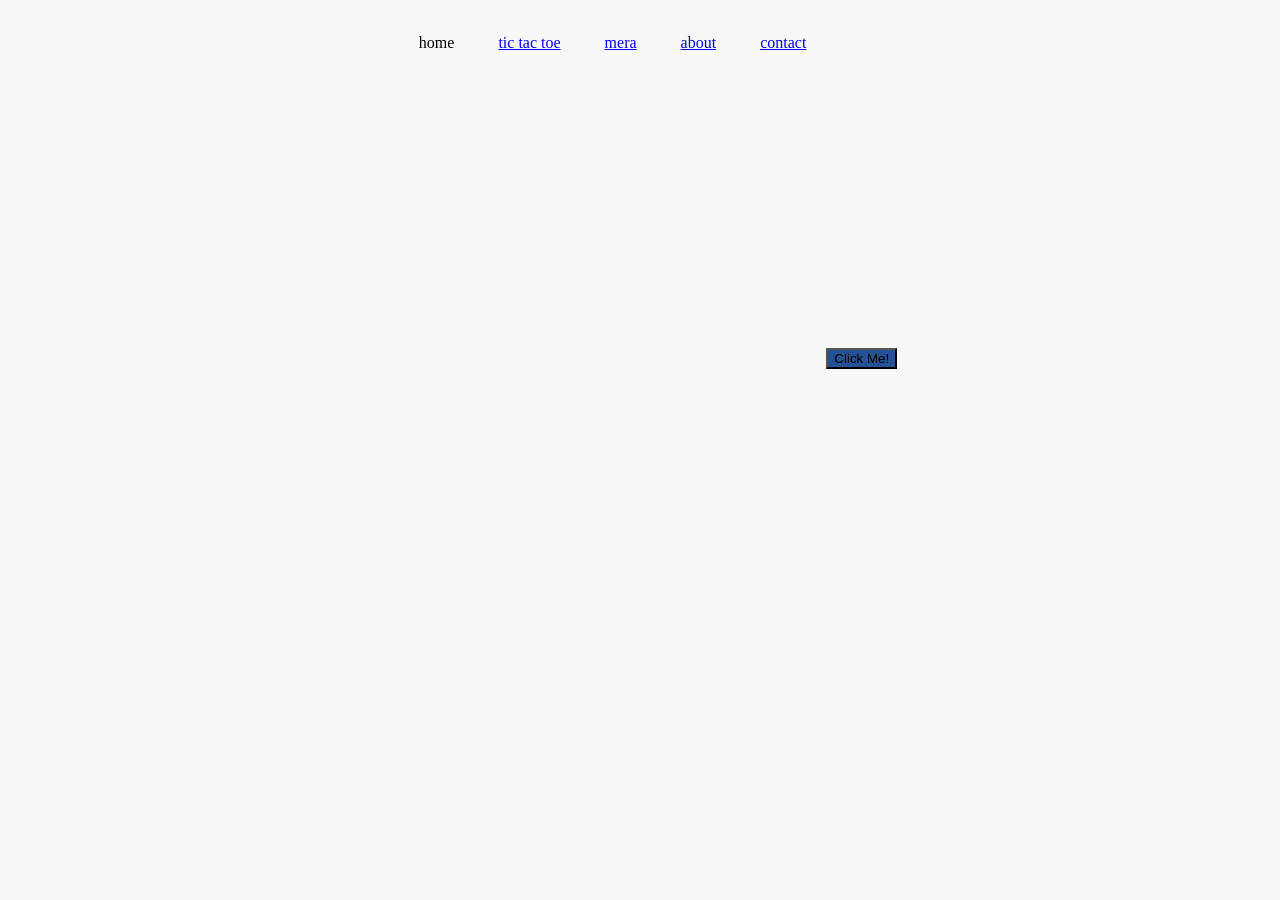
==== commit 49f3bc6f: "Add navigation headers and implement button color change functionality" ====
--- a/index.html
+++ b/index.html
@@ -6,16 +6,19 @@
   </head>
   <body>
     <header>
-        <ul>
-            <li>home</li>
-            <li>tic tac toe</li>
-            <li>mera</li>
-            <li>about</li>
-            <li>contact</li>
-        </ul>
+      <ul>
+        <li>home</li>
+        <li><a href="tictactoe.html">tic tac toe</a></li>
+        <li><a href="meraGhar.html">mera</a></li>
+        <li><a href="about.html">about</a></li>
+        <li><a href="contact.html">contact</a></li>
+      </ul>
     </header>
     <div class="button-container">
-      <button type="button" onclick="alert('Hello world!')">Click Me!</button>
+      <button class="my-button" type="button" onmouseout="colorChange()">
+        Click Me!
+      </button>
     </div>
+    <script src="homepage.js"></script>
   </body>
 </html>
